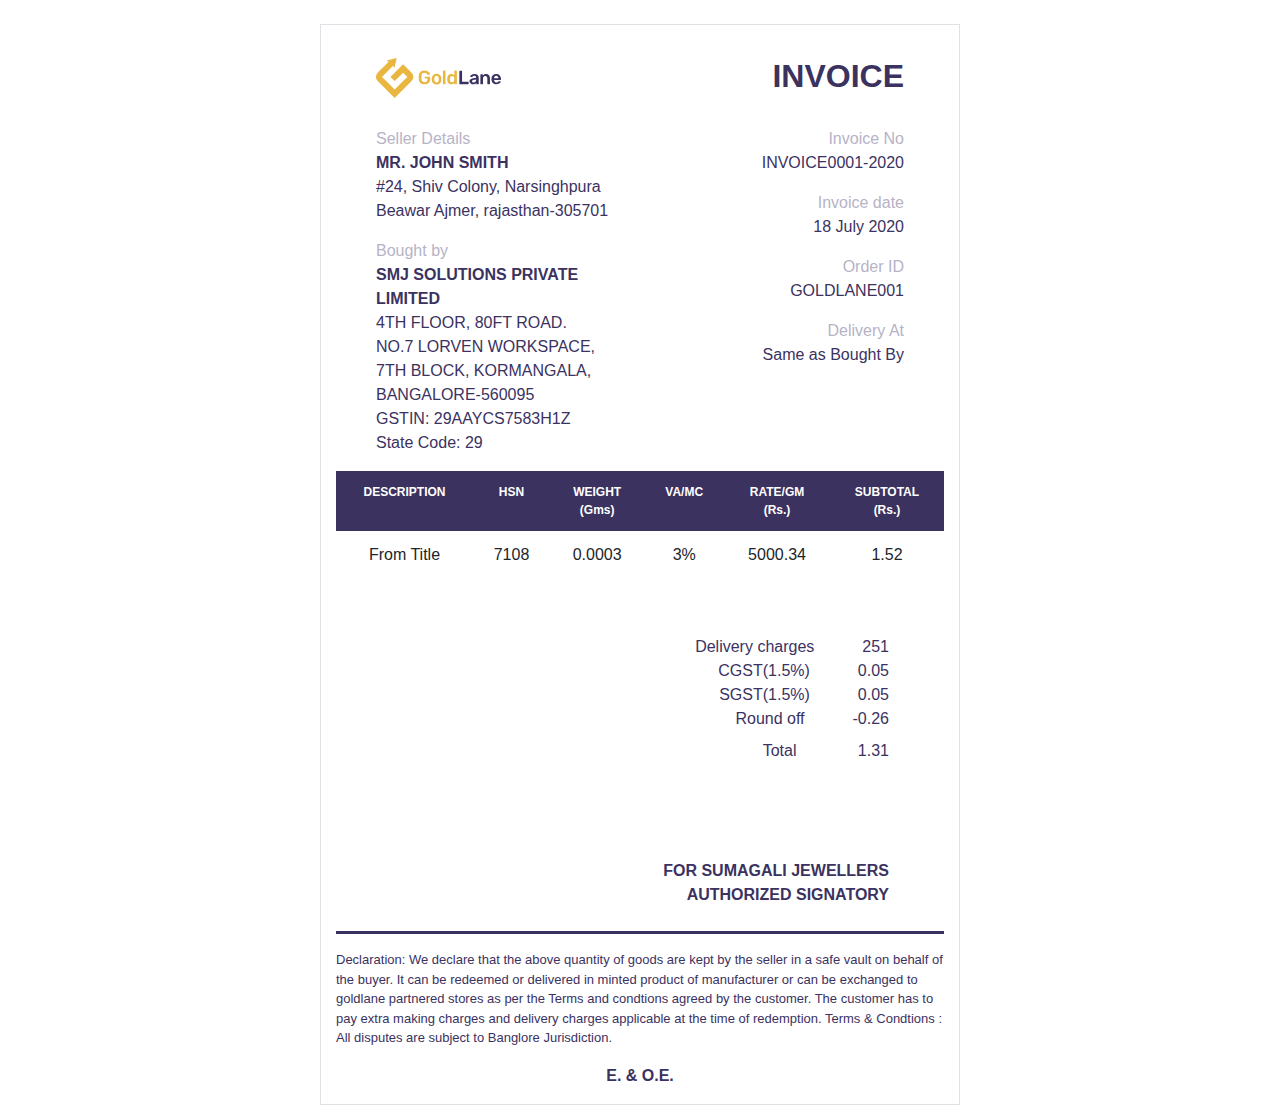
==== invoice_01.html @ 6027daa2 "Invoice remaining templated added" ====
<!DOCTYPE html>
<html>
<head>
	<title></title>
	<meta name="viewport" content="width=device-width, initial-scale=1">

    <link href='https://fonts.googleapis.com/css?family=Poppins' rel='stylesheet'>
    <link rel="stylesheet" type="text/css" href="css/style.css">
	<link rel="stylesheet" href="https://stackpath.bootstrapcdn.com/bootstrap/4.5.2/css/bootstrap.min.css">
</head>
<style>
body {
	overflow-x: hidden;
}
.border {
	width: 50%;

}

	@media (min-width: 300px) and (max-width: 1170px) {
		.border {
	width: 100%;

}

}	
</style>

<body>

	<div class="container border mt-4">
		
		<!-- Header -->
		<div class="row">
			<div class="col-7 col-sm-6 col-md-6 col-lg-6 col-xl-6 plft" style="margin-top: 33px;">
				<div><img src="img/logo.svg" class="img_res" alt="Goldlane" style="width: 50%;"></div>

			</div>
			<div class="col-5 col-sm-6 col-md-6 col-lg-6 col-xl-6 text-right mt-4 prgt">
				<div class="mt-2">
					<h2 class="color" style="font-weight: 700;">INVOICE</h2>

				</div>
            </div>
		</div>
     
        <!-- Main Content -->
		<div class="row">
			<div class="col-7 col-sm-6 col-md-6 col-lg-6 col-xl-6 mt-4 plft">
				<strong class="color1" style="font-weight: 500;">Seller Details</strong>
				<address>
		        <span><b>MR. JOHN SMITH</b></span><br/>
		        #24, Shiv Colony, Narsinghpura<br />
		        Beawar Ajmer, rajasthan-305701
		        </address>

		        <strong class="color1" style="font-weight: 500;">Bought by</strong>
				<address>
		        <span><b>SMJ SOLUTIONS PRIVATE LIMITED</b></span><br />
		        4TH FLOOR, 80FT ROAD.<br />
		        NO.7 LORVEN WORKSPACE,<br />
		        7TH BLOCK, KORMANGALA,<br />
		        BANGALORE-560095<br />
		        GSTIN: 29AAYCS7583H1Z<br />
		        State Code: 29
		        </address>
				
			</div>
			<div class="col-5 col-sm-6 col-md-6 col-lg-6 col-xl-6 text-right mt-4 prgt">
				<strong class="color1" style="font-weight: 500;">Invoice No</strong>
				<address>
		        INVOICE0001-2020<br />
		        </address>

		        <strong class="color1" style="font-weight: 500;">Invoice date</strong>
				<address>
		        18 July 2020<br />
		        </address>

		        <strong class="color1" style="font-weight: 500;">Order ID</strong>
				<address>
		        GOLDLANE001<br />
		        </address>

		        <strong class="color1" style="font-weight: 500;">Delivery At</strong>
				<address>
		        Same as Bought By<br />
		        </address>
				
			</div>

		</div>

		<div class="table-responsive d-print-none">
      <table class="table table-bordered">
        <thead style="background-color: #3B325F; color: white; font-size: 12px;">
          <tr>
            <td class="text-center"><strong>DESCRIPTION</strong></td>
            <td class="text-center"><strong>HSN</strong></td>
            <td class="text-center"><strong>WEIGHT<br> (Gms)</strong></td>
            <td class="text-center"><strong>VA/MC</strong></td>
            <td class="text-center"><strong>RATE/GM<br>(Rs.)</strong></td>
            <td class="text-center"><strong>SUBTOTAL<br>(Rs.)</strong></td>


          </tr>
        </thead>
        <tbody>
          <tr>
            <td class="text-center">From Title</td>
            <td class="text-center">7108</td>
            <td class="text-center">0.0003</td>
            <td class="text-center">3%</td>
            <td class="text-center">5000.34</td>
            <td class="text-center">1.52</td>


          </tr>
        </tbody>
      </table>
    </div>

		
		








	<div class="row text-right prgt" >
		<div class="col-12 col-sm-12 col-md-12 col-lg-12 col-xl-12 mt-5 color" style="line-height: 0.5">
			<p>Delivery charges<span class="pl-5">251</span> </p>
			<p>CGST(1.5%)<span class="pl-5">0.05</span> </p>
			<p>SGST(1.5%)<span class="pl-5">0.05</span> </p>
			<p>Round off<span class="pl-5">-0.26</span> </p>
			<div class="mt-4"><p>Total<span class="pl-5">&nbsp;&nbsp;&nbsp;1.31</span> </p></div>

		


				
	    </div>
	</div>

	<div class="row text-right mt-5 prgt">
		<div class="col-12 col-sm-12 col-md-12 col-lg-12 col-xl-12 mt-5 color" style="line-height: 0.5;">
			<p><b>FOR SUMAGALI JEWELLERS</b></p>
			<p><b>AUTHORIZED SIGNATORY</b></p>

				
	    </div>
	</div>
	
	<hr style="height:3px;border:none;color:#3B325F;background-color:#3B325F;" />


	<div class="row">
		<div class="col-12 col-sm-12 col-md-12 col-lg-12 col-xl-12 color" style="font-size: 13px;">
			<p>Declaration: We declare that the above quantity of goods are kept by the seller in a safe vault on behalf of the buyer. It can be redeemed or delivered in minted product of manufacturer or can be exchanged to goldlane partnered stores as per the Terms and condtions agreed by the customer. The customer has to pay extra making charges and delivery charges applicable at the time of redemption. Terms & Condtions : All disputes are subject to Banglore Jurisdiction.</p>

			<p style="text-align: center; font-size: 16px;"><b>E. & O.E.</b></p>
		</div>
	</div>
</div>

<script src="https://ajax.googleapis.com/ajax/libs/jquery/3.5.1/jquery.min.js"></script>	
<script src="https://code.jquery.com/jquery-3.5.1.slim.min.js"></script>
<script src="https://cdn.jsdelivr.net/npm/popper.js@1.16.1/dist/umd/popper.min.js"></script>
<script src="https://stackpath.bootstrapcdn.com/bootstrap/4.5.2/js/bootstrap.min.js" ></script>
</body>
</html>
---- css/style.css ----
.plft{
	padding-left: 55px !important;
}
.prgt{
	padding-right: 55px !important;
}
.color{
	color: #3B325F;
	font-weight: 500;
}
.color1 {
	color:#B6B3C6;
}
address {
	font-weight: 500;
	color:  #3B325F;
}
	table {
  font-family: arial, sans-serif;
  border-collapse: collapse;
  width: 90%;
  margin: 0 auto;
}

td, th {
  border: 0 !important;
  text-align: left;
  padding: 20px;
}
	@media (min-width: 350px) and (max-width: 1170px) {
		
.plft{
	padding-left: 30px !important;
}
.prgt{
	padding-right: 50px !important;
}
.img_res {
	width: 70% !important;
}
td, th {
  border: 0 !important;
 
}
address {
	font-size: 10px;
}

		}
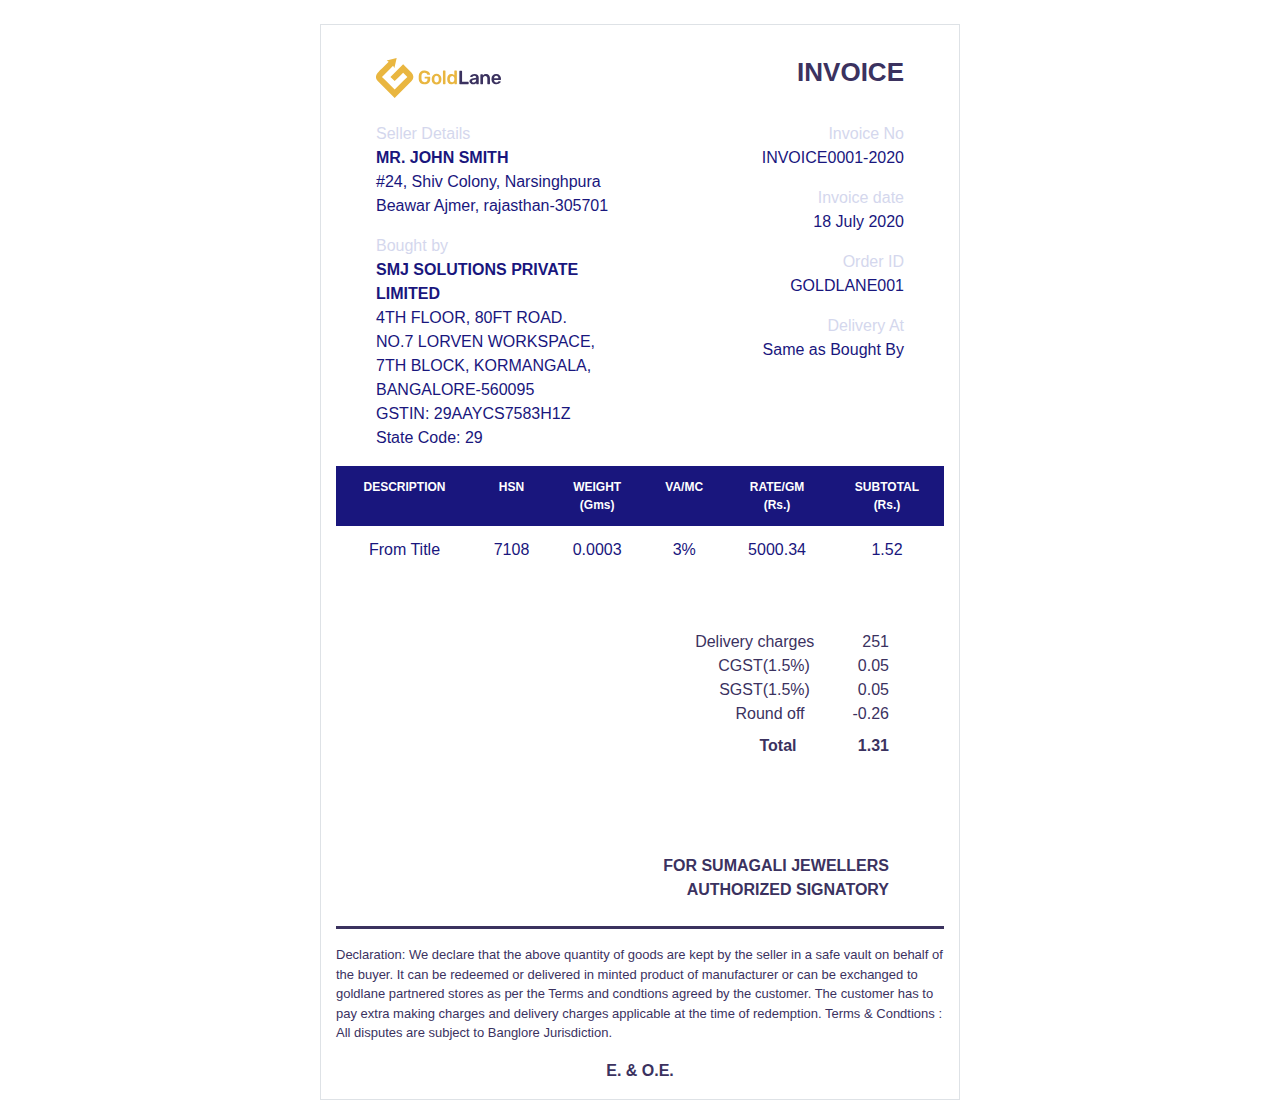
==== commit 96d3b03f: "allignment fixed for invoice template" ====
--- a/invoice_01.html
+++ b/invoice_01.html
@@ -22,7 +22,9 @@
 	width: 100%;
 
 }
-
+#res{
+	font-size: 12px;
+}
 }	
 </style>
 
@@ -38,7 +40,7 @@
 			</div>
 			<div class="col-5 col-sm-6 col-md-6 col-lg-6 col-xl-6 text-right mt-4 prgt">
 				<div class="mt-2">
-					<h2 class="color" style="font-weight: 700;">INVOICE</h2>
+					<h2 class="color" style="font-weight: 700; font-size: 26px;">INVOICE</h2>
 
 				</div>
             </div>
@@ -93,20 +95,20 @@
 
 		<div class="table-responsive d-print-none">
       <table class="table table-bordered">
-        <thead style="background-color: #3B325F; color: white; font-size: 12px;">
-          <tr>
-            <td class="text-center"><strong>DESCRIPTION</strong></td>
-            <td class="text-center"><strong>HSN</strong></td>
-            <td class="text-center"><strong>WEIGHT<br> (Gms)</strong></td>
-            <td class="text-center"><strong>VA/MC</strong></td>
-            <td class="text-center"><strong>RATE/GM<br>(Rs.)</strong></td>
-            <td class="text-center"><strong>SUBTOTAL<br>(Rs.)</strong></td>
+        <thead style="background-color:#19167D; color: white; font-size: 12px;">
+          <tr style="font-weight: 800;">
+            <td class="text-center">DESCRIPTION</td>
+            <td class="text-center">HSN</td>
+            <td class="text-center">WEIGHT<br> (Gms)</td>
+            <td class="text-center">VA/MC</td>
+            <td class="text-center">RATE/GM<br>(Rs.)</td>
+            <td class="text-center">SUBTOTAL<br>(Rs.)</td>
 
 
           </tr>
         </thead>
         <tbody>
-          <tr>
+          <tr style="color: #19167D;">
             <td class="text-center">From Title</td>
             <td class="text-center">7108</td>
             <td class="text-center">0.0003</td>
@@ -132,11 +134,11 @@
 
 	<div class="row text-right prgt" >
 		<div class="col-12 col-sm-12 col-md-12 col-lg-12 col-xl-12 mt-5 color" style="line-height: 0.5">
-			<p>Delivery charges<span class="pl-5">251</span> </p>
-			<p>CGST(1.5%)<span class="pl-5">0.05</span> </p>
-			<p>SGST(1.5%)<span class="pl-5">0.05</span> </p>
-			<p>Round off<span class="pl-5">-0.26</span> </p>
-			<div class="mt-4"><p>Total<span class="pl-5">&nbsp;&nbsp;&nbsp;1.31</span> </p></div>
+			<p id="res">Delivery charges<span class="pl-5">251</span> </p>
+			<p id="res">CGST(1.5%)<span class="pl-5">0.05</span> </p>
+			<p id="res">SGST(1.5%)<span class="pl-5">0.05</span> </p>
+			<p id="res">Round off<span class="pl-5">-0.26</span> </p>
+			<div style="font-weight: 800;" id="res" class="mt-4"><p>Total<span class="pl-5">&nbsp;&nbsp;&nbsp;1.31</span> </p></div>
 
 		
 
@@ -146,7 +148,7 @@
 	</div>
 
 	<div class="row text-right mt-5 prgt">
-		<div class="col-12 col-sm-12 col-md-12 col-lg-12 col-xl-12 mt-5 color" style="line-height: 0.5;">
+		<div class="col-12 col-sm-12 col-md-12 col-lg-12 col-xl-12 mt-5 color" style="line-height: 0.5; font-weight: 800">
 			<p><b>FOR SUMAGALI JEWELLERS</b></p>
 			<p><b>AUTHORIZED SIGNATORY</b></p>
 
@@ -161,9 +163,10 @@
 		<div class="col-12 col-sm-12 col-md-12 col-lg-12 col-xl-12 color" style="font-size: 13px;">
 			<p>Declaration: We declare that the above quantity of goods are kept by the seller in a safe vault on behalf of the buyer. It can be redeemed or delivered in minted product of manufacturer or can be exchanged to goldlane partnered stores as per the Terms and condtions agreed by the customer. The customer has to pay extra making charges and delivery charges applicable at the time of redemption. Terms & Condtions : All disputes are subject to Banglore Jurisdiction.</p>
 
-			<p style="text-align: center; font-size: 16px;"><b>E. & O.E.</b></p>
+		<p style="text-align: center; font-size: 16px;"><b>E. & O.E.</b></p>
 		</div>
 	</div>
+
 </div>
 
 <script src="https://ajax.googleapis.com/ajax/libs/jquery/3.5.1/jquery.min.js"></script>	
--- a/css/style.css
+++ b/css/style.css
@@ -10,11 +10,11 @@
 	font-weight: 500;
 }
 .color1 {
-	color:#B6B3C6;
+	color:#D4D7ED;
 }
 address {
 	font-weight: 500;
-	color:  #3B325F;
+	color:  #19167D;
 }
 	table {
   font-family: arial, sans-serif;
@@ -48,3 +48,10 @@
 }
 
 		}
+
+@media (min-width: 350px) and (max-width: 1170px) {
+	.color1 {
+		font-size: 15px;
+	}
+
+}
